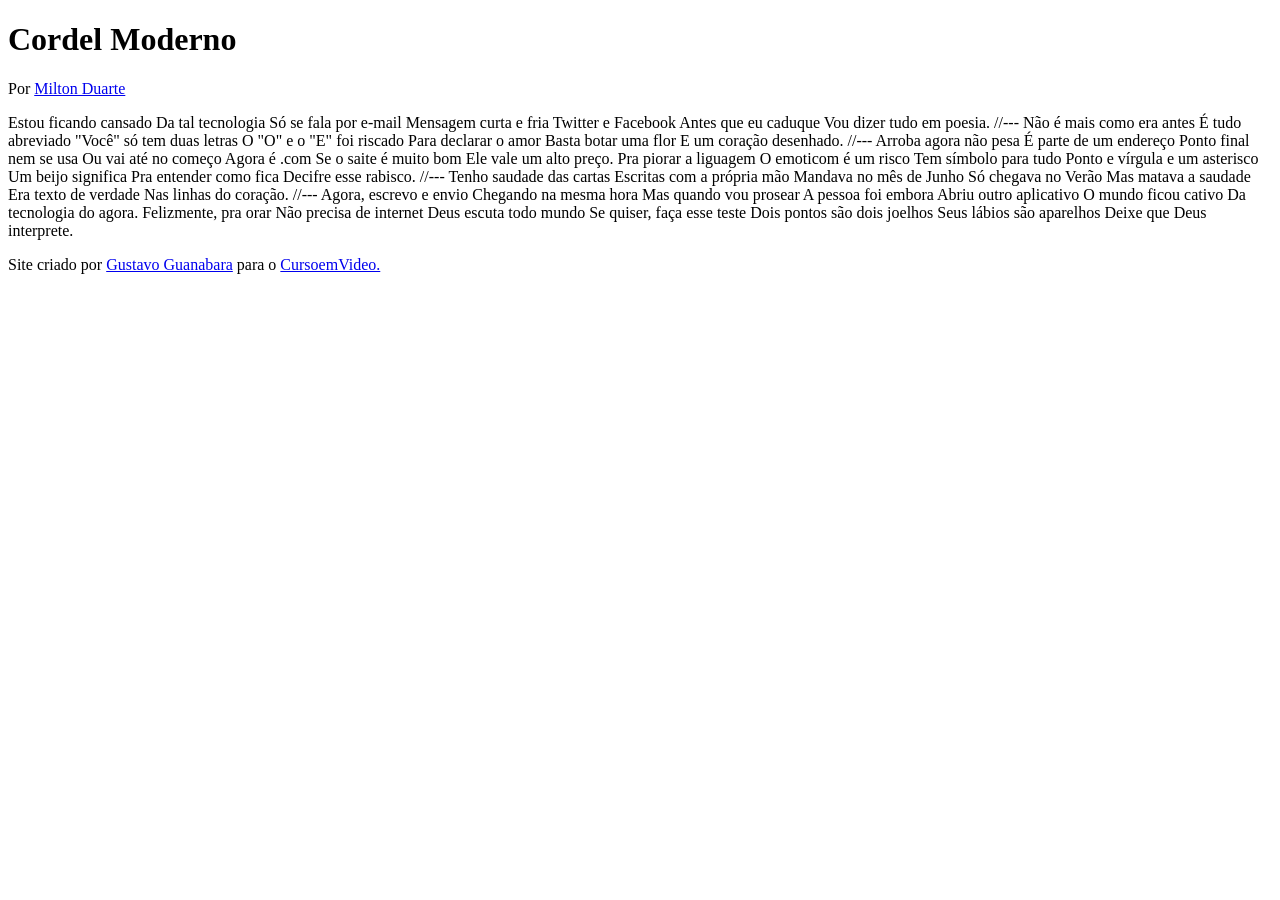
==== desafios/modulo-02/d012/index.html @ cc72c2e1 "Desafio Cordel parte 1" ====
<!DOCTYPE html>
<html lang="pt-br">
<head>
    <meta charset="UTF-8">
    <meta name="viewport" content="width=device-width, initial-scale=1.0">
    <title>Cordel Moderno</title>
</head>
<body>
    <header>
            <h1>Cordel Moderno</h1>
            <p>Por <a href="https://www.recantodasletras.com.br/poesias/3186743" target="_blank">Milton Duarte</a></p>
           
    </header>

    Estou ficando cansado
    Da tal tecnologia
    Só se fala por e-mail
    Mensagem curta e fria
    Twitter e Facebook
    Antes que eu caduque
    Vou dizer tudo em poesia.

    //---

    Não é mais como era antes
    É tudo abreviado
    "Você" só tem duas letras
    O "O" e o "E" foi riscado
    Para declarar o amor
    Basta botar uma flor
    E um coração desenhado.

    //---

    Arroba agora não pesa
    É parte de um endereço
    Ponto final nem se usa
    Ou vai até no começo
    Agora é .com
    Se o saite é muito bom
    Ele vale um alto preço.

    Pra piorar a liguagem
    O emoticom é um risco
    Tem símbolo para tudo
    Ponto e vírgula e um asterisco
    Um beijo significa
    Pra entender como fica
    Decifre esse rabisco.

    //---

    Tenho saudade das cartas
    Escritas com a própria mão
    Mandava no mês de Junho
    Só chegava no Verão
    Mas matava a saudade
    Era texto de verdade
    Nas linhas do coração.

    //---

    Agora, escrevo e envio
    Chegando na mesma hora
    Mas quando vou prosear
    A pessoa foi embora
    Abriu outro aplicativo
    O mundo ficou cativo
    Da tecnologia do agora.

    Felizmente, pra orar
    Não precisa de internet
    Deus escuta todo mundo
    Se quiser, faça esse teste
    Dois pontos são dois joelhos
    Seus lábios são aparelhos
    Deixe que Deus interprete.
    <footer>
        <p>Site criado por <a href="https://gustavoguanabara.github.io" target="_blank">Gustavo Guanabara</a> para o <a href="https://www.cursoemvideo.com" target="_blank">CursoemVideo.</a></p>
    </footer>
    </body>
    </html>
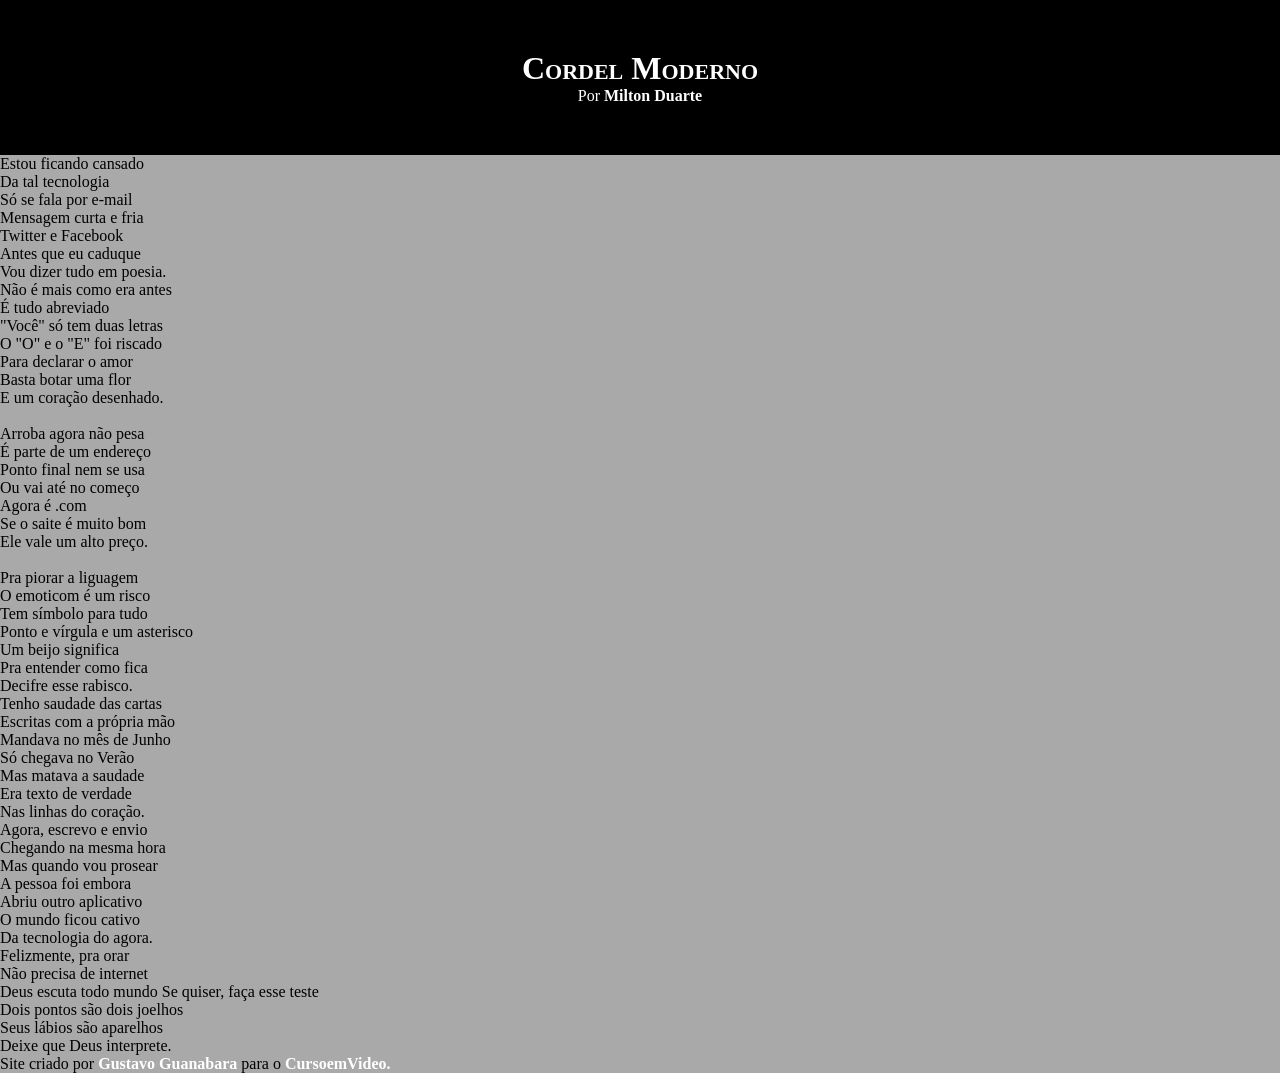
==== commit 54cf6eac: "desafio Cordel 2" ====
--- a/desafios/modulo-02/d012/index.html
+++ b/desafios/modulo-02/d012/index.html
@@ -4,6 +4,7 @@
     <meta charset="UTF-8">
     <meta name="viewport" content="width=device-width, initial-scale=1.0">
     <title>Cordel Moderno</title>
+    <link rel="stylesheet" href="estilo/style.css">
 </head>
 <body>
     <header>
@@ -12,69 +13,91 @@
            
     </header>
 
-    Estou ficando cansado
-    Da tal tecnologia
-    Só se fala por e-mail
-    Mensagem curta e fria
-    Twitter e Facebook
-    Antes que eu caduque
-    Vou dizer tudo em poesia.
+    <section class="normal">
+        <p>
+            Estou ficando cansado <br>
+            Da tal tecnologia<br>
+            Só se fala por e-mail<br>
+            Mensagem curta e fria<br>
+            Twitter e Facebook<br>
+            Antes que eu caduque<br>
+            Vou dizer tudo em poesia.<br>
+        </p>
+    </section>
 
-    //---
+    
 
-    Não é mais como era antes
-    É tudo abreviado
-    "Você" só tem duas letras
-    O "O" e o "E" foi riscado
-    Para declarar o amor
-    Basta botar uma flor
-    E um coração desenhado.
+    <section class="imagem">
+        <p>
+            Não é mais como era antes<br>
+            É tudo abreviado<br>
+            "Você" só tem duas letras<br>
+            O "O" e o "E" foi riscado<br>
+            Para declarar o amor<br>
+            Basta botar uma flor<br>
+            E um coração desenhado.<br>
+        </p>
+    </section>
 
-    //---
+    
 
-    Arroba agora não pesa
-    É parte de um endereço
-    Ponto final nem se usa
-    Ou vai até no começo
-    Agora é .com
-    Se o saite é muito bom
-    Ele vale um alto preço.
+    <section class="normal">
+        <p> <br>
+            Arroba agora não pesa <br>
+            É parte de um endereço <br>
+            Ponto final nem se usa <br>
+            Ou vai até no começo <br>
+            Agora é .com <br>
+            Se o saite é muito bom <br>
+            Ele vale um alto preço.
+        </p> <br>
 
-    Pra piorar a liguagem
-    O emoticom é um risco
-    Tem símbolo para tudo
-    Ponto e vírgula e um asterisco
-    Um beijo significa
-    Pra entender como fica
-    Decifre esse rabisco.
+        <p>Pra piorar a liguagem <br>
+            O emoticom é um risco <br>
+            Tem símbolo para tudo <br>
+            Ponto e vírgula e um asterisco <br>
+            Um beijo significa <br>
+            Pra entender como fica <br>
+            Decifre esse rabisco. <br>
+        </p>
+    </section>
 
-    //---
+    
 
-    Tenho saudade das cartas
-    Escritas com a própria mão
-    Mandava no mês de Junho
-    Só chegava no Verão
-    Mas matava a saudade
-    Era texto de verdade
-    Nas linhas do coração.
+    <section class="imagem">
+        <p>
+            Tenho saudade das cartas<br>
+            Escritas com a própria mão<br>
+            Mandava no mês de Junho<br>
+            Só chegava no Verão<br>
+            Mas matava a saudade<br>
+            Era texto de verdade<br>
+            Nas linhas do coração.<br>
+        </p>
+    </section>
 
-    //---
+   
 
-    Agora, escrevo e envio
-    Chegando na mesma hora
-    Mas quando vou prosear
-    A pessoa foi embora
-    Abriu outro aplicativo
-    O mundo ficou cativo
-    Da tecnologia do agora.
-
-    Felizmente, pra orar
-    Não precisa de internet
-    Deus escuta todo mundo
-    Se quiser, faça esse teste
-    Dois pontos são dois joelhos
-    Seus lábios são aparelhos
-    Deixe que Deus interprete.
+    <section class="normal">
+        <p>
+            Agora, escrevo e envio<br>
+            Chegando na mesma hora<br>
+            Mas quando vou prosear<br>
+            A pessoa foi embora<br>
+            Abriu outro aplicativo<br>
+            O mundo ficou cativo<br>
+            Da tecnologia do agora.<br>
+            <p>
+                Felizmente, pra orar <br>
+                Não precisa de internet <br>
+                Deus escuta todo mundo 
+                Se quiser, faça esse teste <br>
+                Dois pontos são dois joelhos <br>
+                Seus lábios são aparelhos <br>
+                Deixe que Deus interprete. <br>
+            </p>
+        </p>
+    </section>
     <footer>
         <p>Site criado por <a href="https://gustavoguanabara.github.io" target="_blank">Gustavo Guanabara</a> para o <a href="https://www.cursoemvideo.com" target="_blank">CursoemVideo.</a></p>
     </footer>
--- a/desafios/modulo-02/d012/estilo/style.css
+++ b/desafios/modulo-02/d012/estilo/style.css
@@ -0,0 +1,44 @@
+@charset "UTC-8";
+
+/*p{
+    white-space: pre-line;
+}*/
+
+* {
+    margin: 0px;
+    padding: 0px;
+}
+
+html, body{
+    min-height: 100vh;
+    background-color: darkgray;
+}
+
+header{
+    background-color: black;
+    color: white;
+    text-align: center;
+}
+
+header > h1{
+
+    padding-top: 50px;
+    /*text-transform: uppercase;  Transforma oque foi selecionado para letras maiusculas */
+    font-variant: small-caps;
+
+}
+
+header > p{
+    padding-bottom: 50px
+}
+
+a{color: white;
+text-decoration: none;
+font-weight: bolder;
+}
+
+
+a: holver {
+    ::-webkit-textfield-decoration-container
+}
+
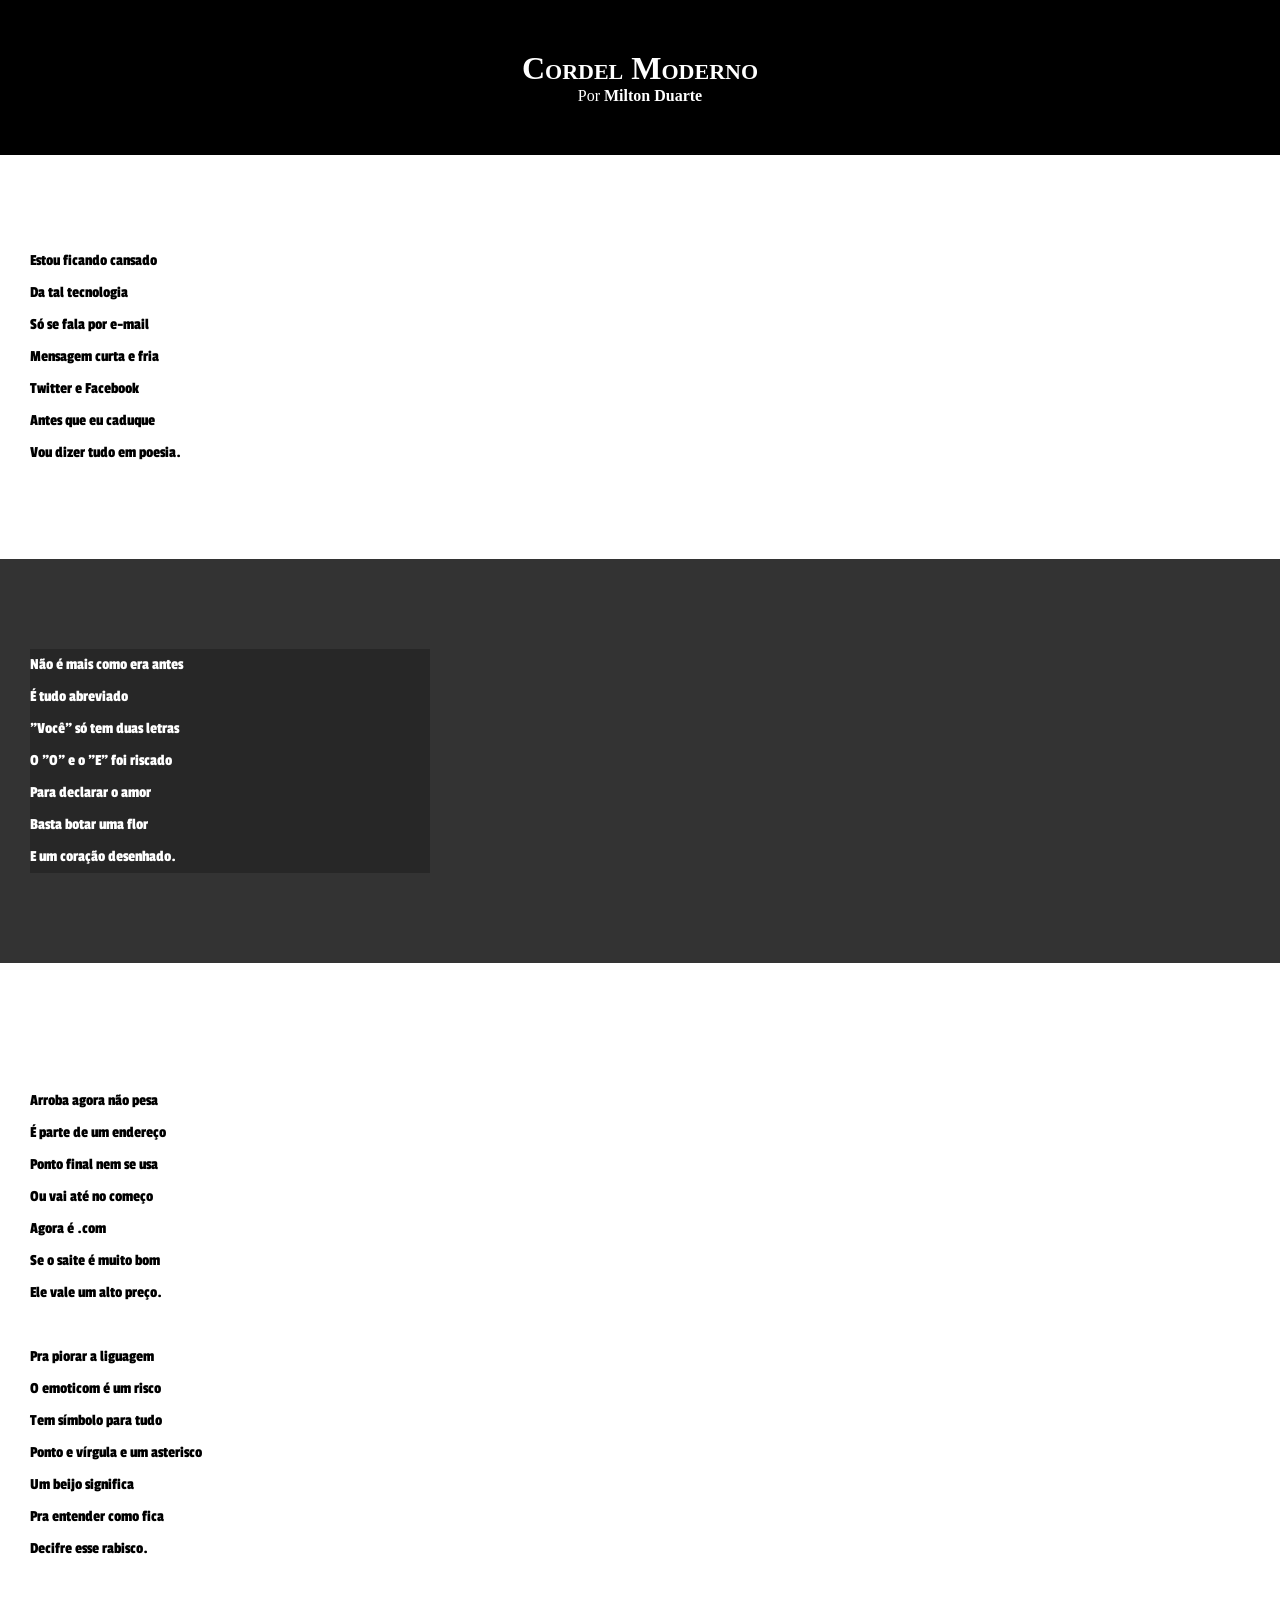
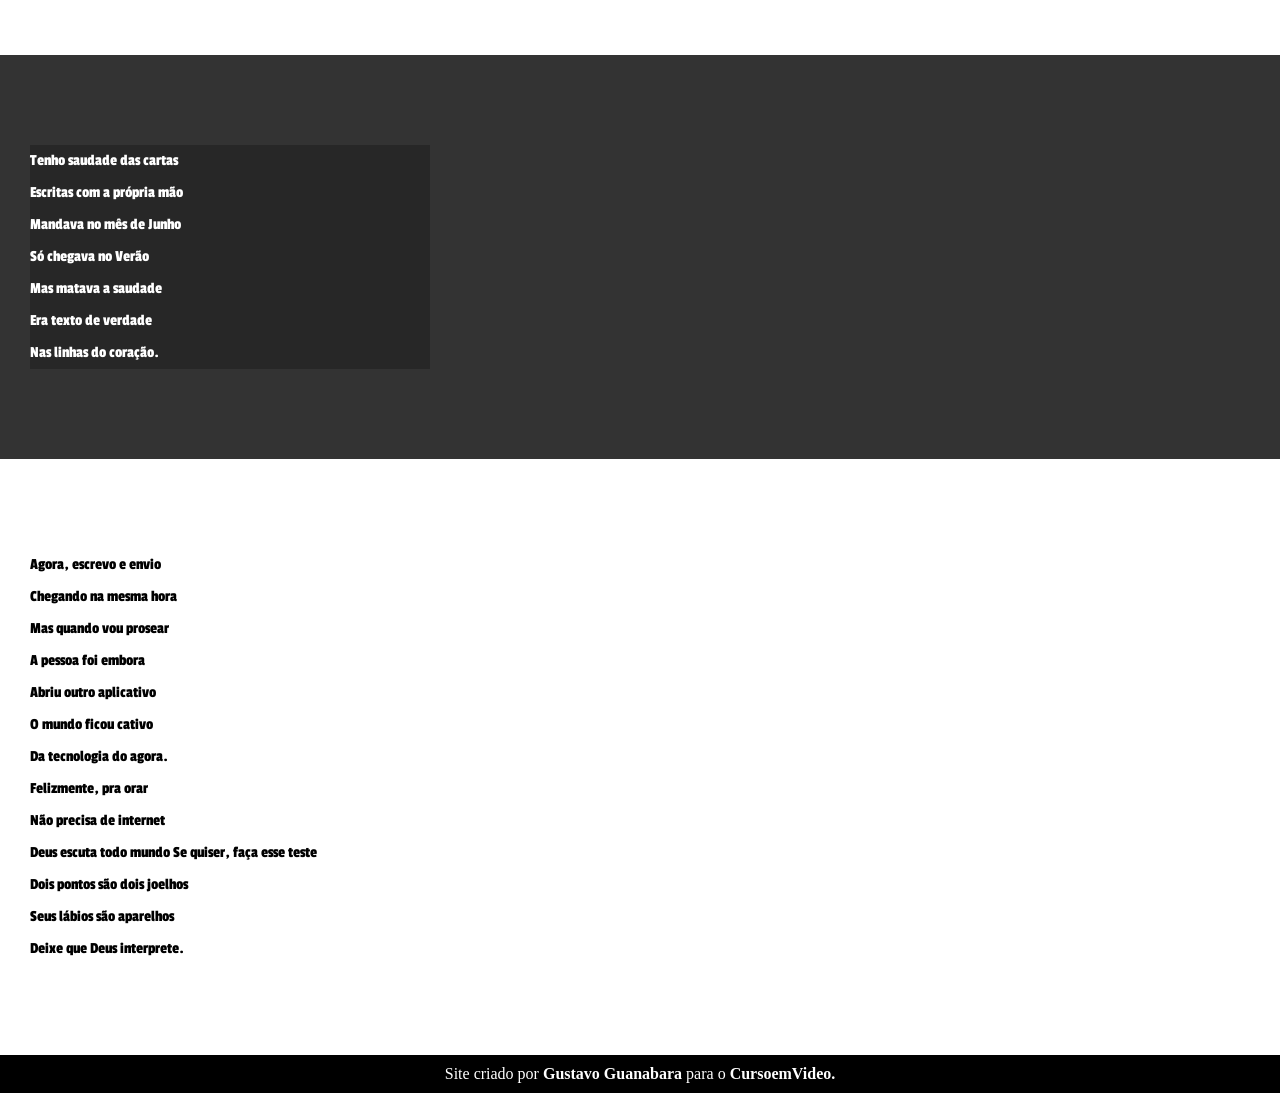
==== commit 352734da: "continuando Cordel" ====
--- a/desafios/modulo-02/d012/index.html
+++ b/desafios/modulo-02/d012/index.html
@@ -4,6 +4,9 @@
     <meta charset="UTF-8">
     <meta name="viewport" content="width=device-width, initial-scale=1.0">
     <title>Cordel Moderno</title>
+    <link rel="preconnect" href="https://fonts.googleapis.com">
+<link rel="preconnect" href="https://fonts.gstatic.com" crossorigin>
+<link href="https://fonts.googleapis.com/css2?family=Passion+One:wght@400;700;900&display=swap" rel="stylesheet">
     <link rel="stylesheet" href="estilo/style.css">
 </head>
 <body>
--- a/desafios/modulo-02/d012/estilo/style.css
+++ b/desafios/modulo-02/d012/estilo/style.css
@@ -1,4 +1,6 @@
 @charset "UTC-8";
+
+
 
 /*p{
     white-space: pre-line;
@@ -32,13 +34,45 @@
     padding-bottom: 50px
 }
 
-a{color: white;
+header a, footer a{
+    color: white;
 text-decoration: none;
 font-weight: bolder;
 }
 
 
-a: holver {
-    ::-webkit-textfield-decoration-container
+
+section{
+    padding-top: 10vh;
+    padding-bottom: 10vh;
+    line-height: 2em;
+    padding-left: 30px;
+    font-family: "Passion One", sans-serif; /* A mágica acontece aqui! */
 }
 
+section.normal{
+    background-color: white;
+    color: black;
+}
+
+section.imagem > p{
+    width: 400px;
+    background-color: rgba(0, 0, 0, 0.235);
+}
+
+section.imagem{
+    background-color: rgb(51, 51, 51);
+    color: white;
+}
+
+a:hover , footer a:hover{
+    text-decoration: underline;
+}
+
+footer{
+    background-color: black;
+    text-align: center;
+    padding: 10px;
+    color: white;
+
+}
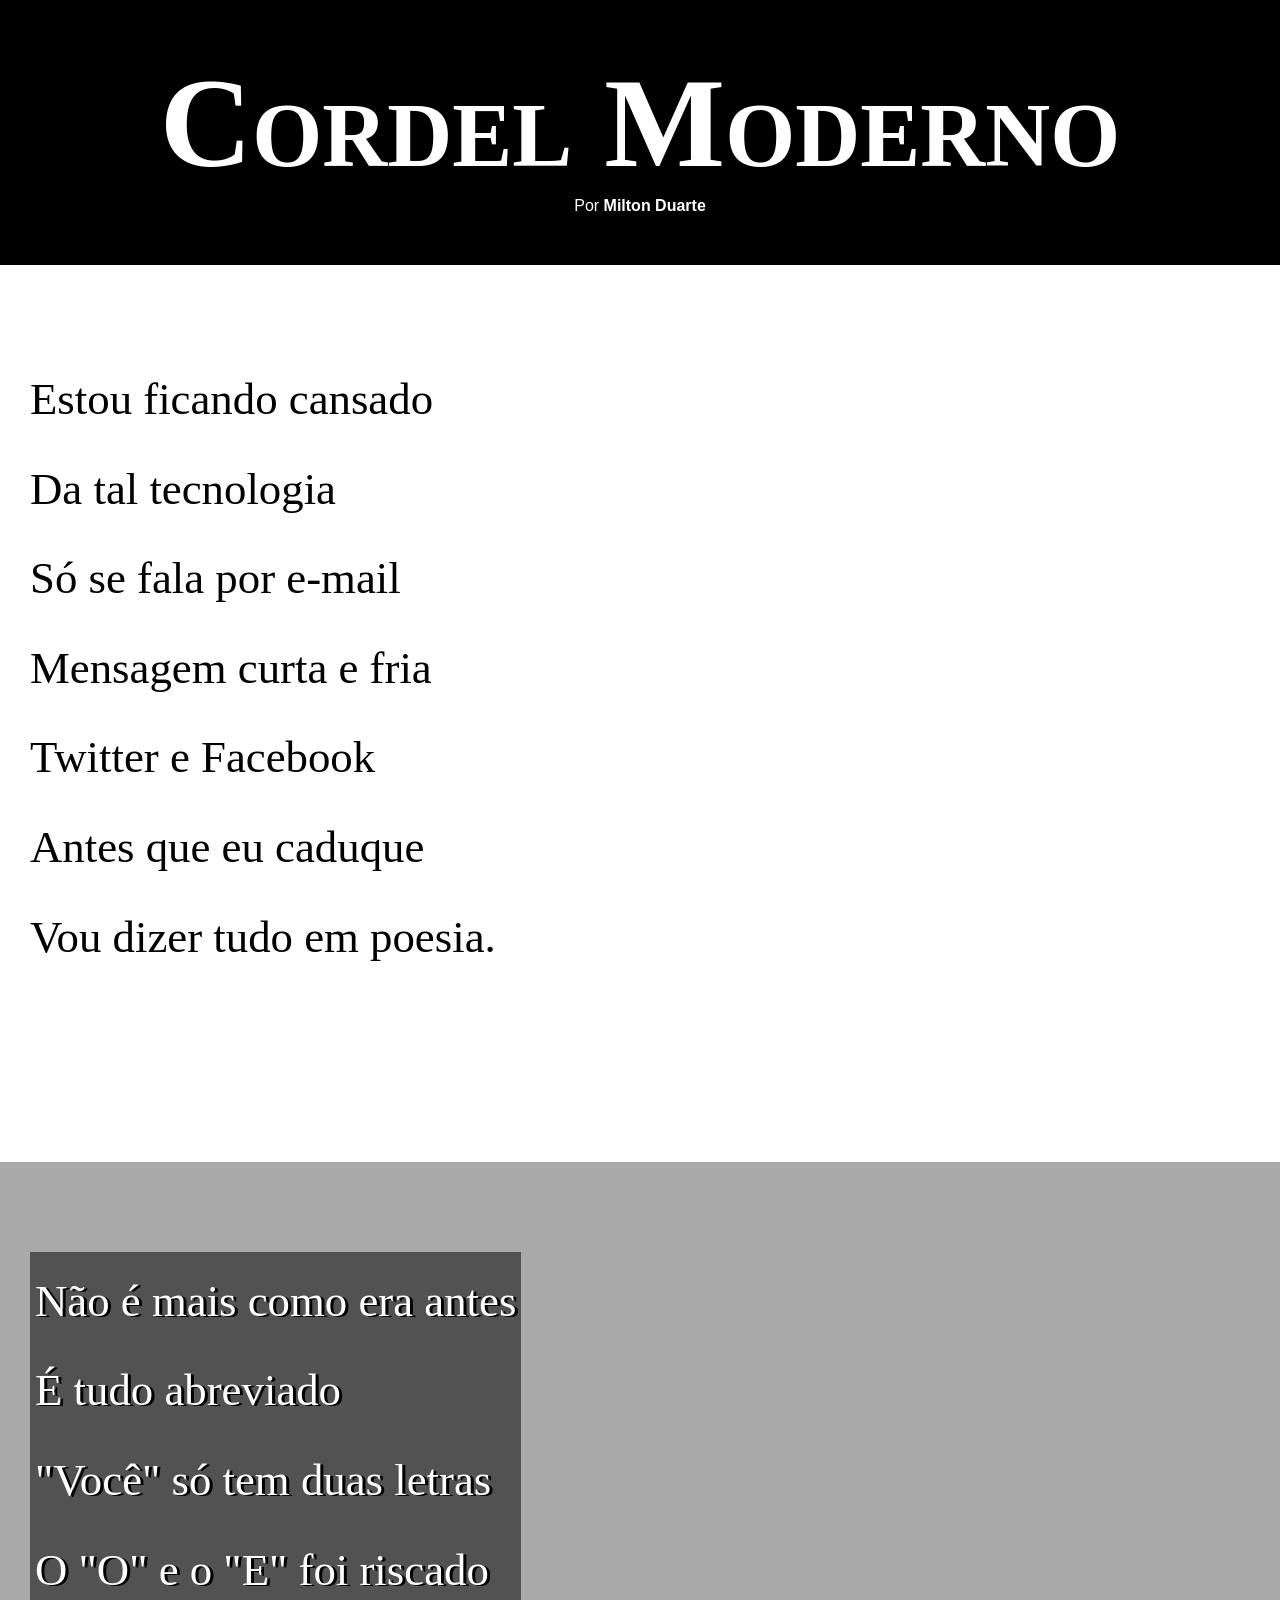
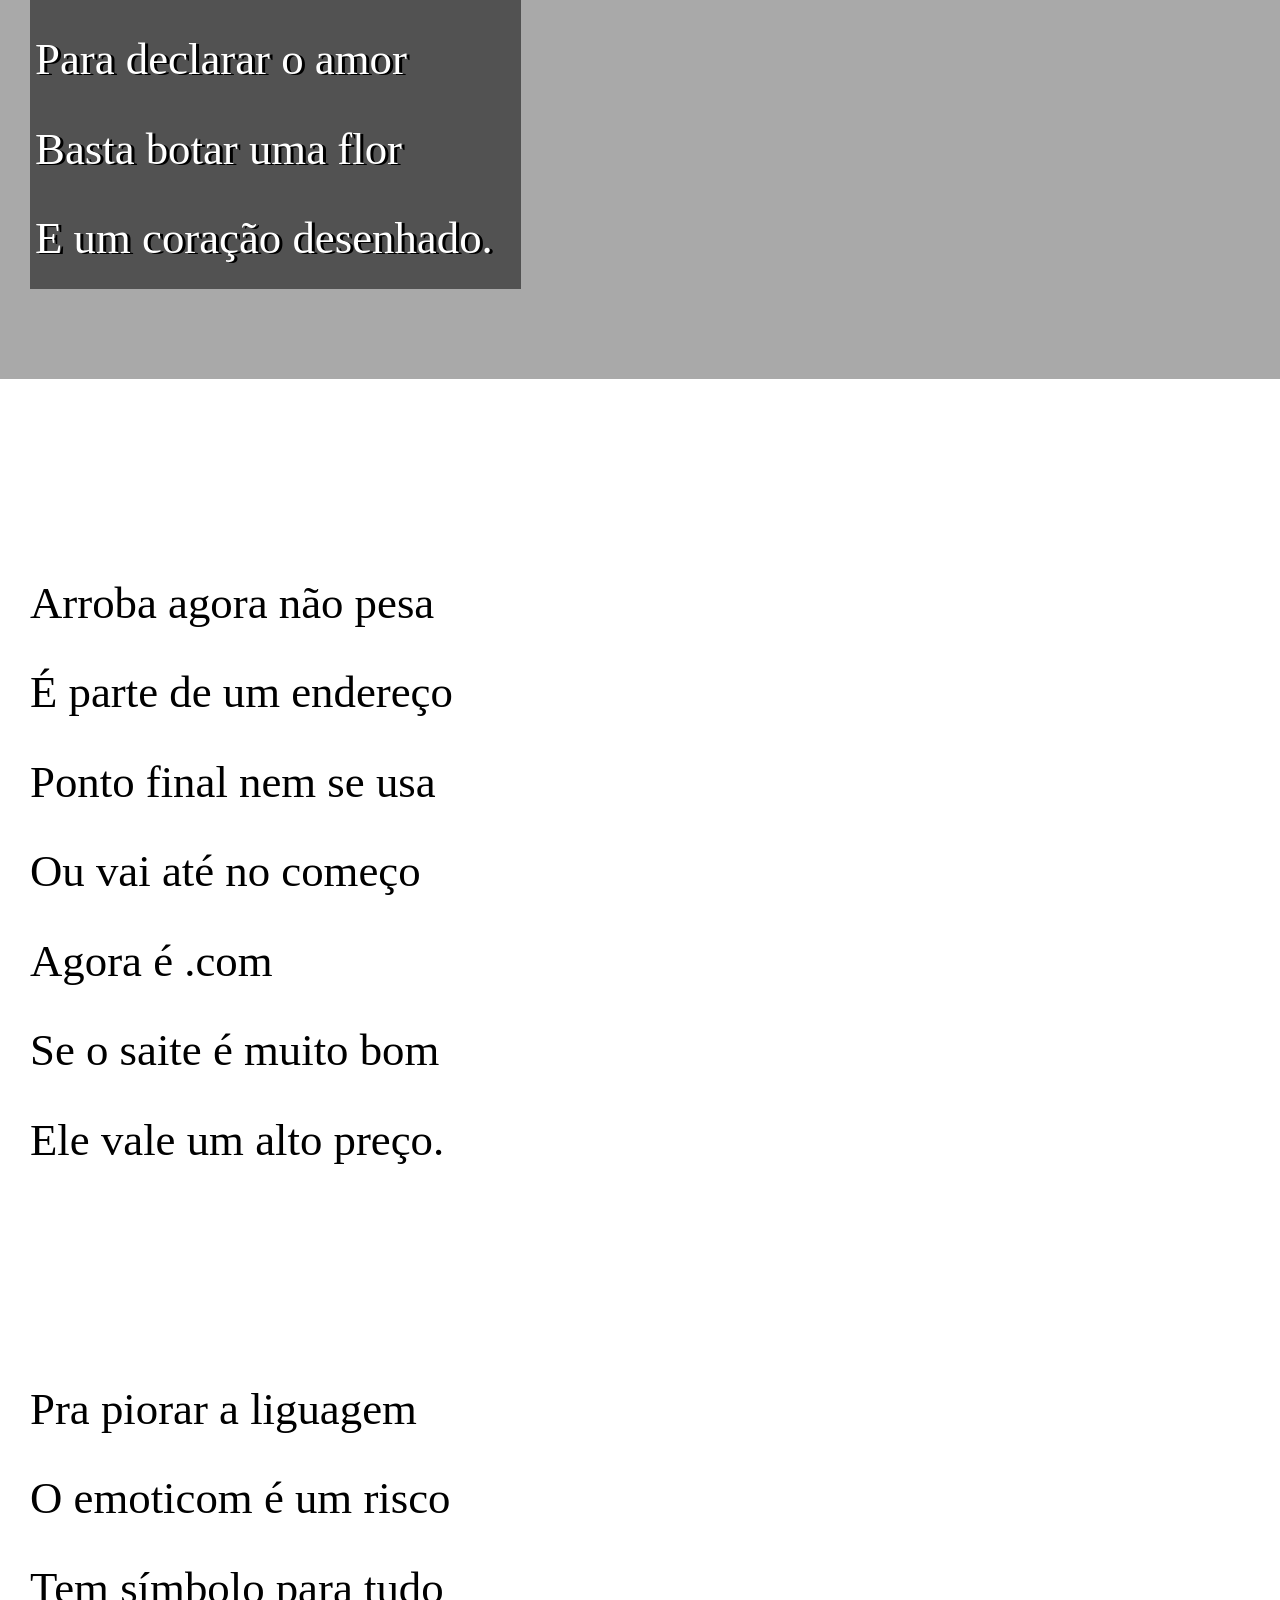
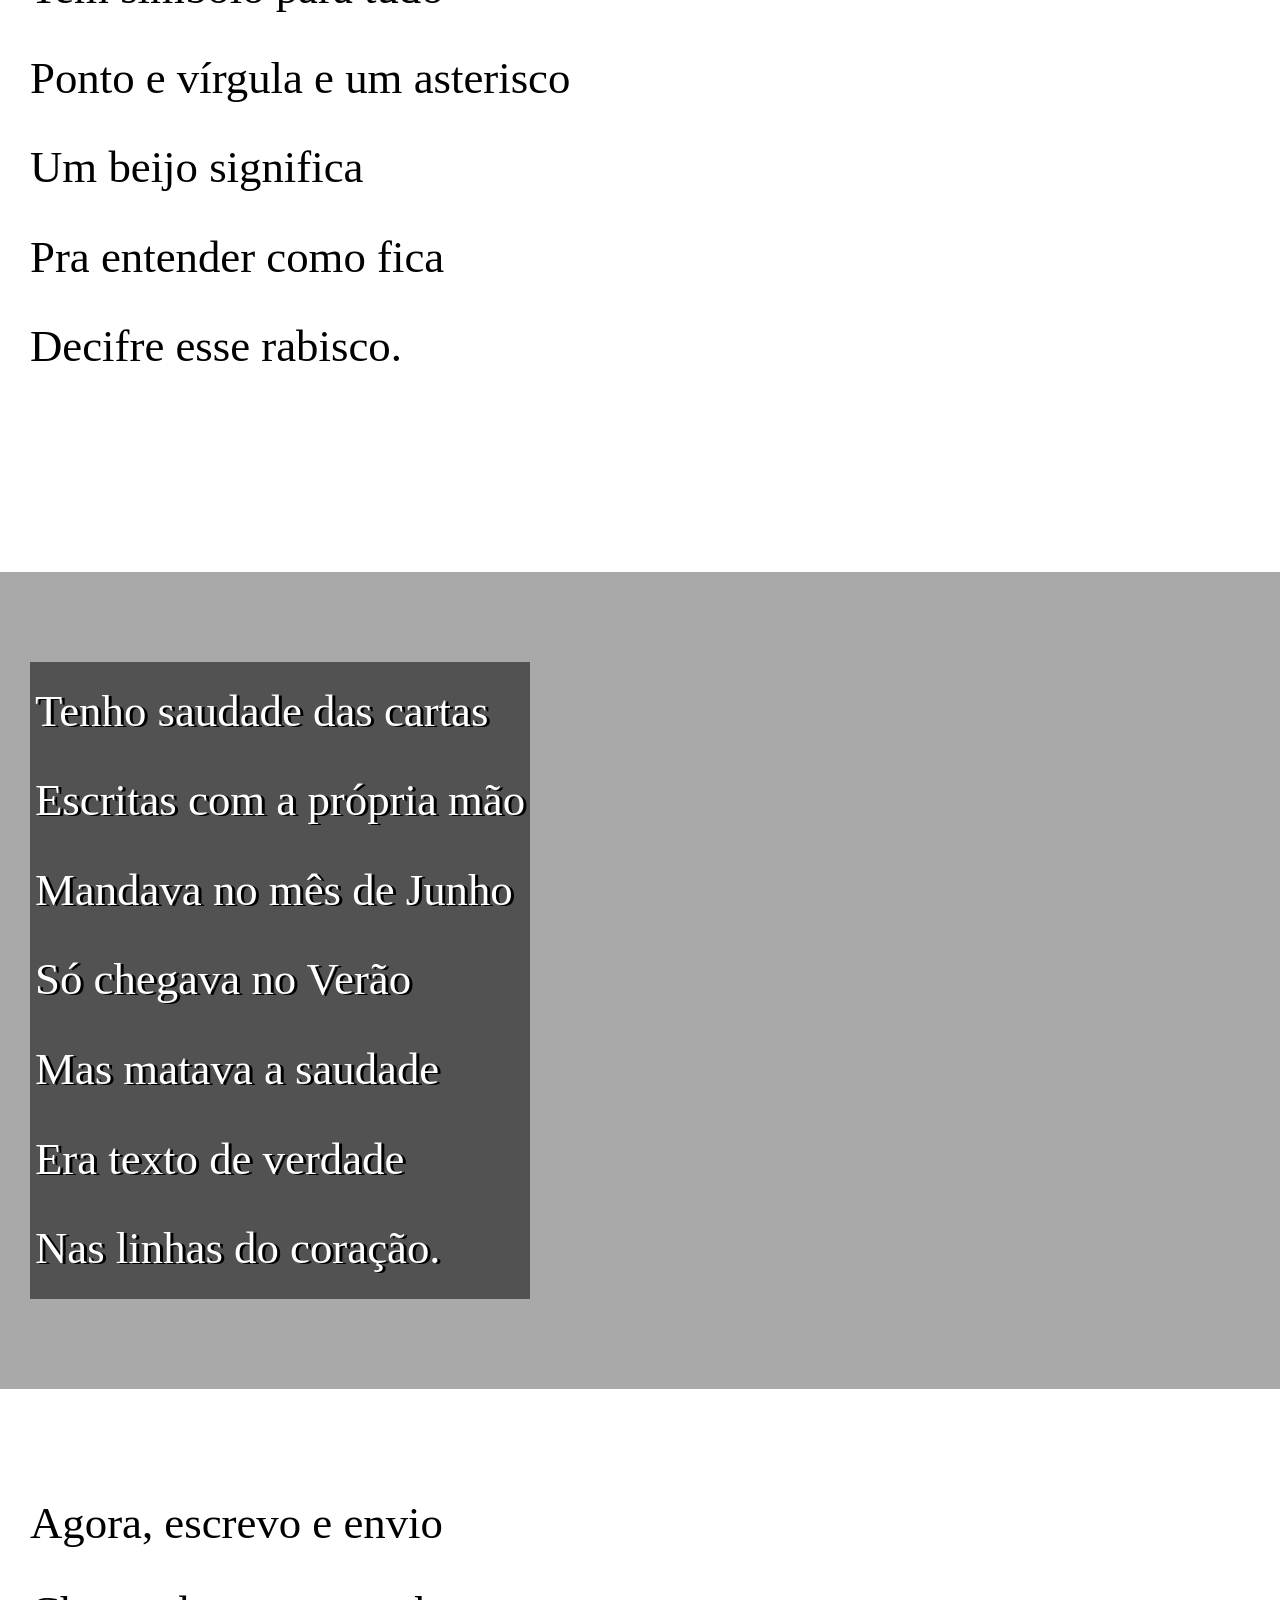
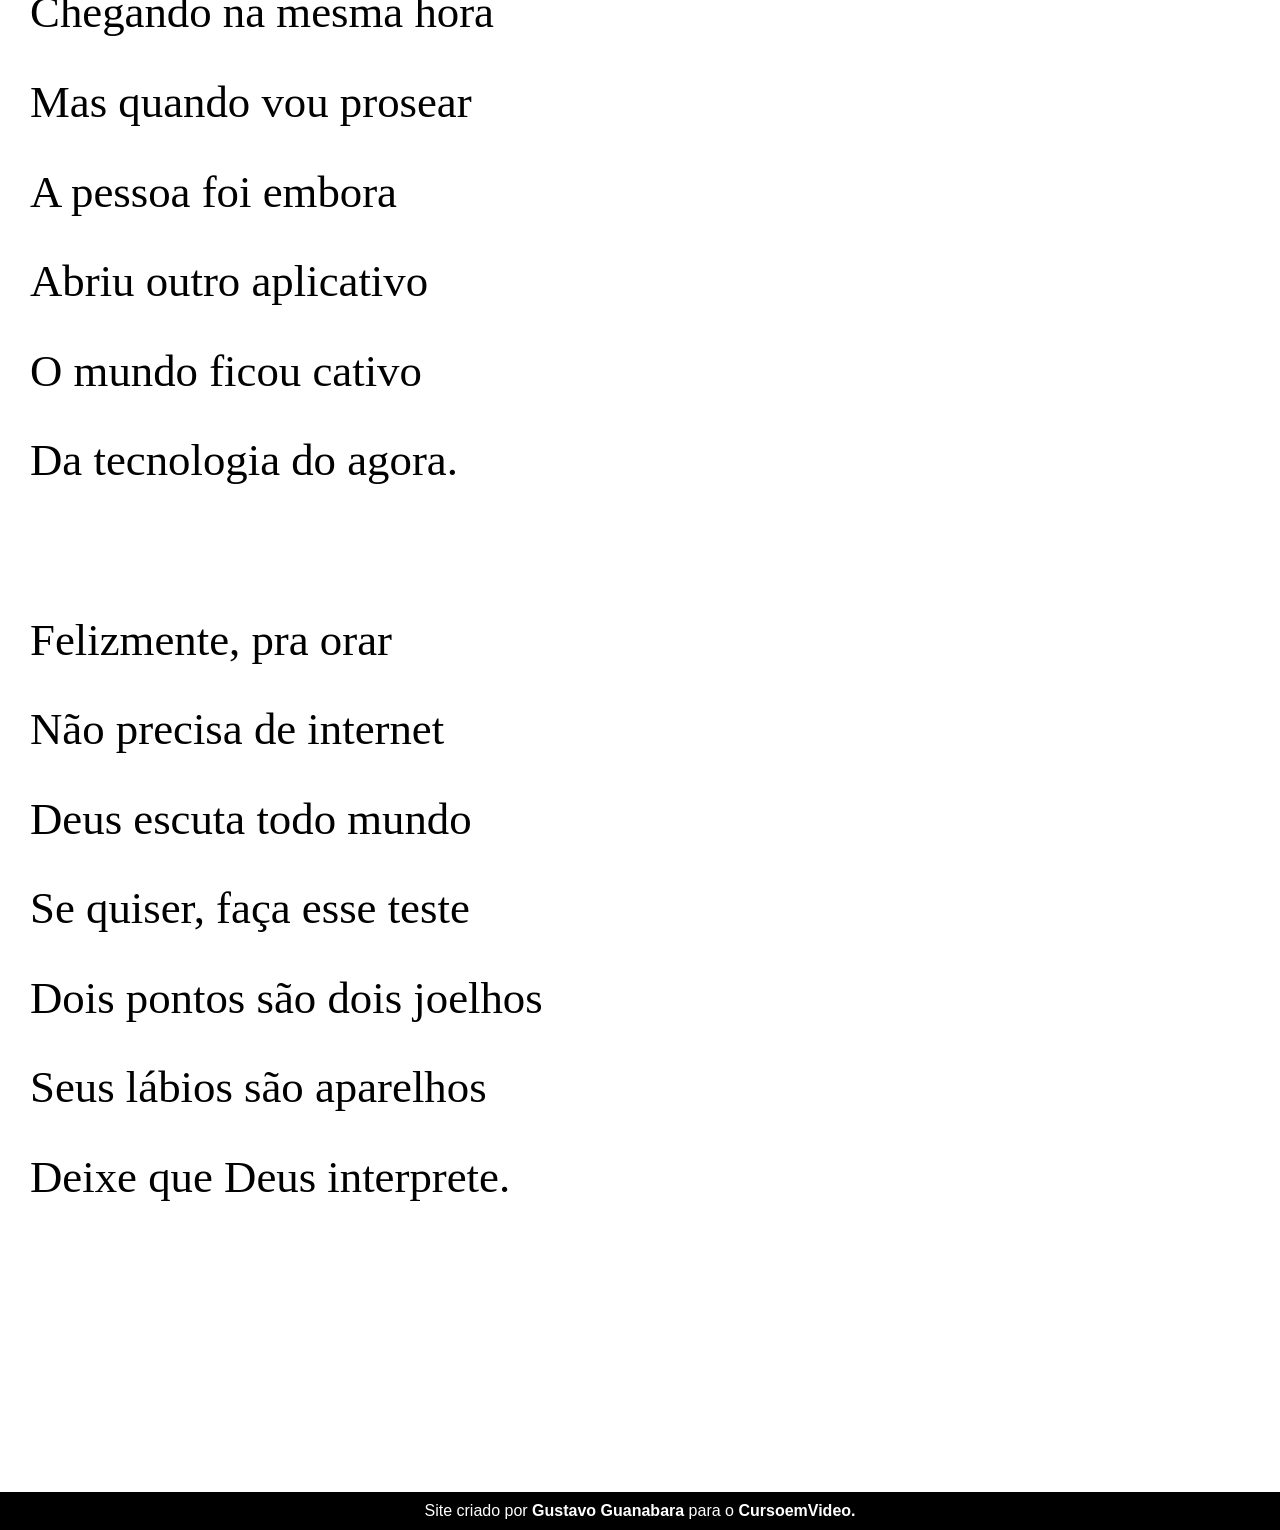
==== commit 26b3d03c: "Cordel Finalizado!" ====
--- a/desafios/modulo-02/d012/index.html
+++ b/desafios/modulo-02/d012/index.html
@@ -4,9 +4,6 @@
     <meta charset="UTF-8">
     <meta name="viewport" content="width=device-width, initial-scale=1.0">
     <title>Cordel Moderno</title>
-    <link rel="preconnect" href="https://fonts.googleapis.com">
-<link rel="preconnect" href="https://fonts.gstatic.com" crossorigin>
-<link href="https://fonts.googleapis.com/css2?family=Passion+One:wght@400;700;900&display=swap" rel="stylesheet">
     <link rel="stylesheet" href="estilo/style.css">
 </head>
 <body>
@@ -30,7 +27,7 @@
 
     
 
-    <section class="imagem">
+    <section class="imagem" id="img01">
         <p>
             Não é mais como era antes<br>
             É tudo abreviado<br>
@@ -67,7 +64,7 @@
 
     
 
-    <section class="imagem">
+    <section class="imagem" id="img02">
         <p>
             Tenho saudade das cartas<br>
             Escritas com a própria mão<br>
@@ -93,7 +90,7 @@
             <p>
                 Felizmente, pra orar <br>
                 Não precisa de internet <br>
-                Deus escuta todo mundo 
+                Deus escuta todo mundo <br>
                 Se quiser, faça esse teste <br>
                 Dois pontos são dois joelhos <br>
                 Seus lábios são aparelhos <br>
--- a/desafios/modulo-02/d012/estilo/style.css
+++ b/desafios/modulo-02/d012/estilo/style.css
@@ -1,6 +1,15 @@
 @charset "UTC-8";
 
+@import url('https://fonts.googleapis.com/css2?family=Passion+One:wght@400;700;900&family=Sriracha&display=swap');
 
+
+:root{
+    
+    --font1: Verdana, Geneva,Tahoma, sans-serif;
+    --font2: 'Passion One', cursive; /*Titulos*/
+    --font3: "Sriracha", cursive; /*Conteudos*/
+
+}
 
 /*p{
     white-space: pre-line;
@@ -14,6 +23,7 @@
 html, body{
     min-height: 100vh;
     background-color: darkgray;
+    font-family: var(--font1);
 }
 
 header{
@@ -27,6 +37,9 @@
     padding-top: 50px;
     /*text-transform: uppercase;  Transforma oque foi selecionado para letras maiusculas */
     font-variant: small-caps;
+    font-family: var(--font2);
+    font-size: 10vw;
+    
 
 }
 
@@ -47,7 +60,13 @@
     padding-bottom: 10vh;
     line-height: 2em;
     padding-left: 30px;
-    font-family: "Passion One", sans-serif; /* A mágica acontece aqui! */
+    font-family: var(--font3);
+    font-size: 3.5vw;
+    
+}
+
+section > p{
+    padding-bottom: 2em;
 }
 
 section.normal{
@@ -56,17 +75,33 @@
 }
 
 section.imagem > p{
-    width: 400px;
-    background-color: rgba(0, 0, 0, 0.235);
+    display: inline-block;
+    padding: 5px;
+    background-color: rgba(0, 0, 0, 0.514);
+    text-shadow: 3px 1px 0px black;
+    box-shadow: inset 6px 6px 13px 0px black (0,0,0,0.473);
+    
 }
 
 section.imagem{
     background-color: rgb(51, 51, 51);
     color: white;
+    background-size: cover;
+    box-shadow: inset 6px 6px 13px 0px black (0,0,0,0.473);background-attachment: fixed;
 }
 
 a:hover , footer a:hover{
     text-decoration: underline;
+}
+
+section#img01{
+background-image: url('../imagens/background001.jpg');
+background-position: right center;
+
+}
+section#img02{
+background-image: url('../imagens/background002.jpg');
+
 }
 
 footer{
